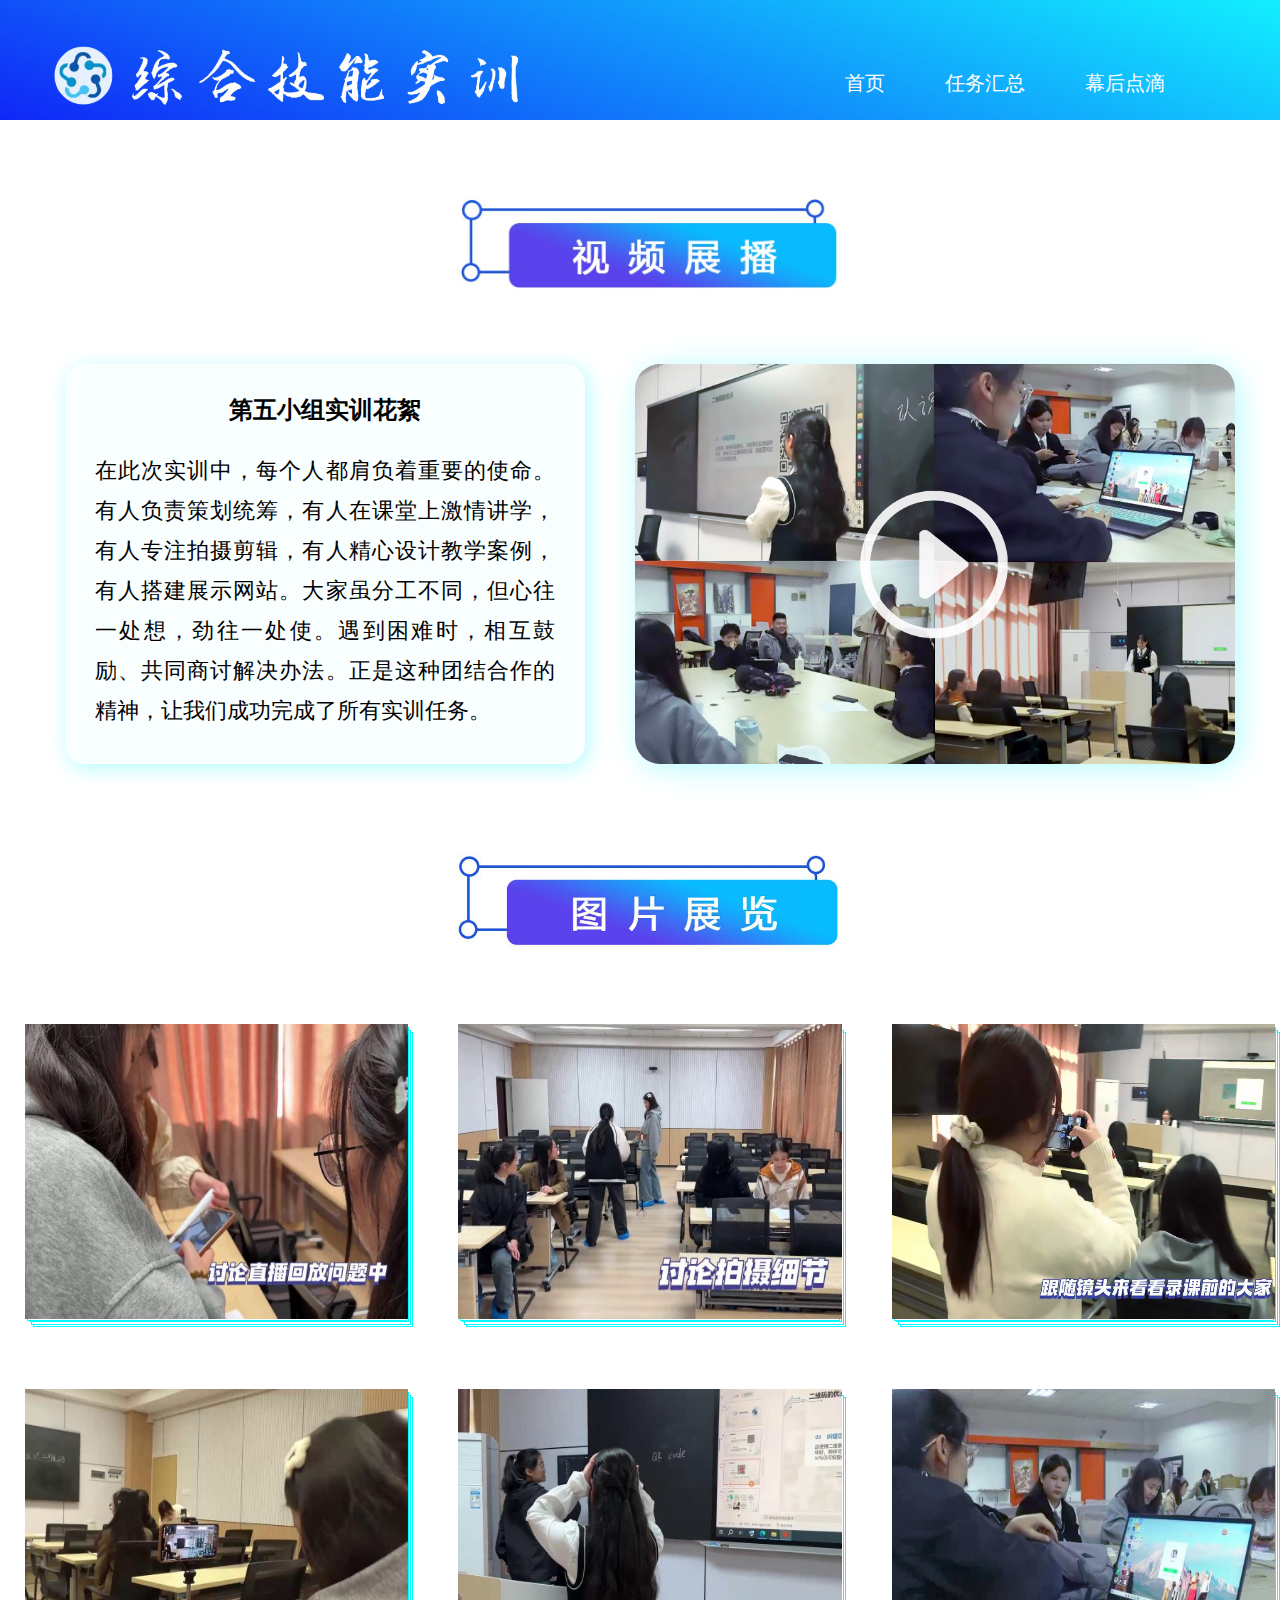
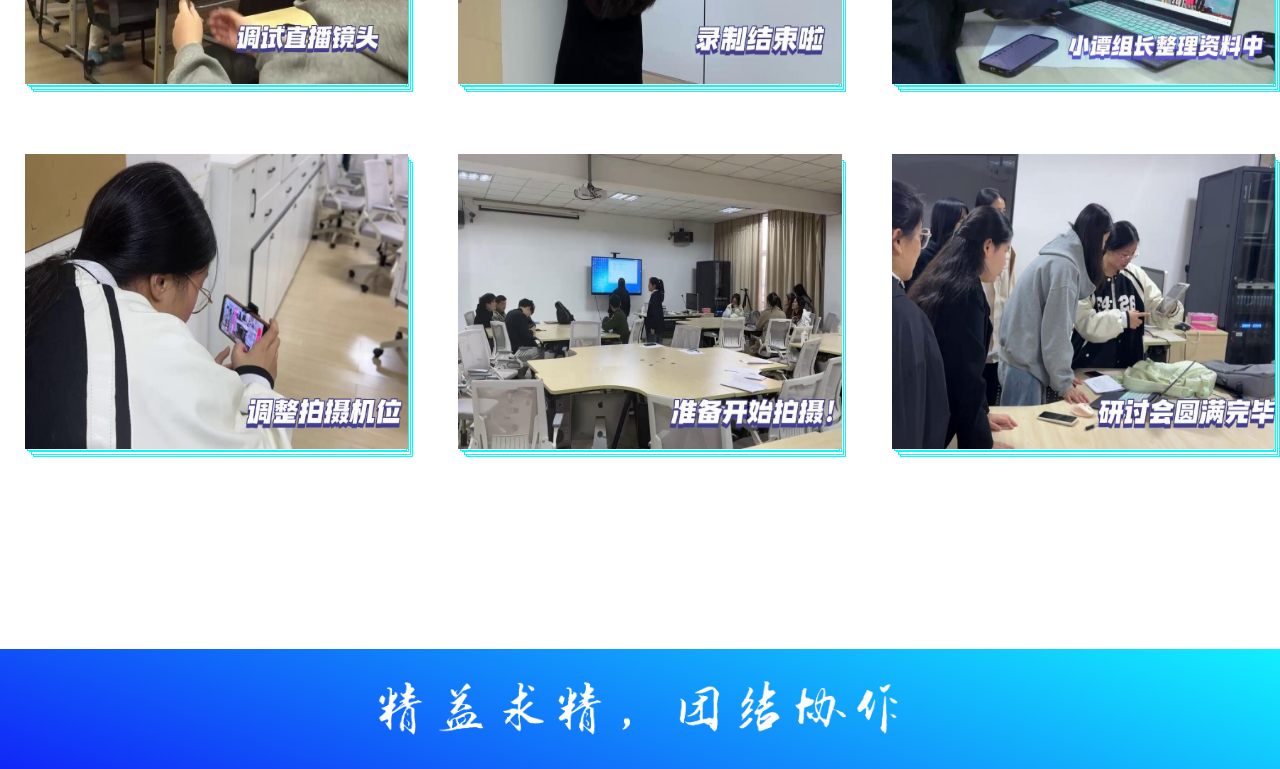
==== dongtai.html @ f9254ac7 "Add files via upload" ====
<!DOCTYPE html>
<html lang="en">

<head>
    <meta charset="UTF-8">
    <meta name="viewport" content="width=device-width, initial-scale=1.0">
    <title>幕后点滴</title>
    <link href="css/dongtai.css" rel="stylesheet" type="text/css">
</head>

<body>
    <div class="header">
        <a href="index.html" target="_blank"><img src="imgs/loge.png" height="80px"></a>

        <ul class="daohang">
            <li><a href="index.html">首页</a></li>
            <li><a href="renwu.html">任务汇总</a></li>
            <li><a href="dongtai.html">幕后点滴</a></li>

        </ul>
    </div>
    <div class="shipin banxin">
        <div class="shiping ">
            <p><img src="imgs/tubiao5.jpg" width="400px"></p>
            <div class="zuo">
                <h2>第五小组实训花絮
                </h2>
                <p>在此次实训中，每个人都肩负着重要的使命。有人负责策划统筹，有人在课堂上激情讲学，有人专注拍摄剪辑，有人精心设计教学案例，有人搭建展示网站。大家虽分工不同，但心往一处想，劲往一处使。遇到困难时，相互鼓励、共同商讨解决办法。正是这种团结合作的精神，让我们成功完成了所有实训任务。
                </p>
            </div>

            <div class="you">
                <a href=" https://pan.baidu.com/s/14K68lCdaCd3SUnsoBAt7fw?pwd=cfx8" target="_blank"><img
                        src="imgs/ship3.jpg" width="600px" height="400px"></a>
            </div>
        </div>

    </div>
    <div class="tupian banxin">
        <p><img src="imgs/tubiao6.jpg" width="390px"></p>
        <div class="container">
            <div class="item">
                <span class="border"></span>
                <span class="border"></span>
                <span class="border"></span>
                <span class="border"></span>
                <img src="imgs/huaxu (1).jpg" onclick="window.open(this.src)">
            </div>
            <div class="item">
                <span class="border"></span>
                <span class="border"></span>
                <span class="border"></span>
                <span class="border"></span>
                <img src="imgs/huaxu (2).jpg" onclick="window.open(this.src)">
            </div>
            <div class="item">
                <span class="border"></span>
                <span class="border"></span>
                <span class="border"></span>
                <span class="border"></span>
                <img src="imgs/huaxu (3).jpg" onclick="window.open(this.src)">
            </div>
        </div>
        <div class="container">
            <div class="item">
                <span class="border"></span>
                <span class="border"></span>
                <span class="border"></span>
                <span class="border"></span>
                <img src="imgs/huaxu (4).jpg" onclick="window.open(this.src)">
            </div>
            <div class="item">
                <span class="border"></span>
                <span class="border"></span>
                <span class="border"></span>
                <span class="border"></span>
                <img src="imgs/huaxu (5).jpg" onclick="window.open(this.src)">
            </div>
            <div class="item">
                <span class="border"></span>
                <span class="border"></span>
                <span class="border"></span>
                <span class="border"></span>
                <img src="imgs/huaxu (6).jpg" onclick="window.open(this.src)">
            </div>
        </div>
        <div class="container">
            <div class="item">
                <span class="border"></span>
                <span class="border"></span>
                <span class="border"></span>
                <span class="border"></span>
                <img src="imgs/huaxu (7).jpg" onclick="window.open(this.src)">
            </div>
            <div class="item">
                <span class="border"></span>
                <span class="border"></span>
                <span class="border"></span>
                <span class="border"></span>
                <img src="imgs/huaxu (8).jpg" onclick="window.open(this.src)">
            </div>
            <div class="item">
                <span class="border"></span>
                <span class="border"></span>
                <span class="border"></span>
                <span class="border"></span>
                <img src="imgs/huaxu (9).jpg" onclick="window.open(this.src)">
            </div>
        </div>
    </div>
    <div class="footer">
        <img src="imgs/ditu.png">
    </div>
</body>

</html>
---- css/dongtai.css ----
@charset "utf-8";

* {
    margin: 0px;
    padding: 0px;
    box-sizing: border-box;
    font-family: 思源黑体;

}


li {
    list-style: none;
}

a {
    text-decoration: none;
    color: black;
}

a:hover {
    text-decoration: none;
}

/*版心*/
.banxin {
    margin: 0 auto;
    width: 1300px;
}

/*头部*/
.header {
    padding: 35px;
    height: 120px;
    background: linear-gradient(200deg, #12efff, #1027f7);

}

/* 导航 */
.daohang {
    display: inline-block;
    float: right;
    position: relative;
    right: 50px;
}

.daohang li {
    float: left;
    /* width: 150px; */
    text-align: center;
    margin: 35px 0px;
    list-style: none;
    font: normal 500 20px 微软雅黑;
}

.daohang a {
    margin: 30px;
    color: white;
    text-decoration: none;
}

.daohang a:hover {
    color: rgb(50, 4, 255);

}



/* 视频 */

.shipin {
    margin-top: 70px;
    height: 570px;
}

.shiping>p {
    text-align: center;
    line-height: 100px;

}

.zuo {
    text-align: center;
    padding: 30px;
    margin: 20px 0px 0px 65px;
    width: 520px;
    height: 400px;
    float: left;
    background-color: #f9feff;
    box-shadow: 3px 4px 20px rgba(0, 242, 255, 0.3);
    border-radius: 20px;

}

.zuo P {
    text-align: justify;
    padding-top: 25px;
    line-height: 40px;
    font-size: 22px;
}

.you {
    margin: 20px 60px 0px 50px;
    width: 600px;
    height: 400px;
    background: #fff;
    float: left;

}

.you img {
    border-radius: 25px;
    box-shadow: 4px 4px 30px rgba(0, 242, 255, 0.3);
}

.you:hover img {
    transform: rotate(3deg);
    box-shadow: 4px 4px 30px rgba(0, 30, 255, 0.3);

}

/* 图片 */
.tupian {
    margin-top: 90px;
}

.tupian>p {
    text-align: center;

}


.container {
    margin-top: 70px;
    /* 弹性布局 默认水平排列 */
    display: flex;
}

.item {
    width: 390px;
    height: 295px;
    margin: 0 25px;
    position: relative;
}

.item img {
    width: 100%;
    height: 100%;
    position: absolute;
    /* 过渡效果：时长 贝塞尔曲线 */
    transition: 0.3s cubic-bezier(0.55, 0.055, 0.675, 0.19);
}

.item .border {
    position: absolute;
    top: 0;
    left: 0;
    width: 380px;
    height: 295px;
    border: 1px solid #00fefe;
    background-color: #ffffff;
    transition: 0.3s cubic-bezier(0.55, 0.055, 0.675, 0.19);
}

/* 分别设置各个边框的位置 */
.item .border:nth-child(1) {
    top: 8px;
    left: 8px;
}

.item .border:nth-child(2) {
    top: 6px;
    left: 6px;
}

.item .border:nth-child(3) {
    top: 3px;
    left: 4px;
}

.item .border:nth-child(4) {
    top: 2px;
    left: 2px;
}

.item:hover img,
.item:hover .border {
    /* 悬停加阴影 */
    box-shadow: 1px 2px 10px rgba(0, 242, 255, 0.63);
}

/* 分别设置悬停时图片和各个边框的旋转角度 */
.item:hover img {
    transform: rotate(3deg);
}

.item:hover .border:nth-child(1) {
    transform: rotate(18deg);
}

.item:hover .border:nth-child(2) {
    transform: rotate(7deg);
}

.item:hover .border:nth-child(3) {
    transform: rotate(-7deg);
}

.item:hover .border:nth-child(4) {
    transform: rotate(-15deg);
}


/* 底部 */
.footer {
    margin-top: 200px;
    display: flex;
    justify-content: center;
    align-items: center;
    height: 120px;
    background: linear-gradient(200deg, #12efff, #1027f7);

}

.footer img {
    width: 550px;
}
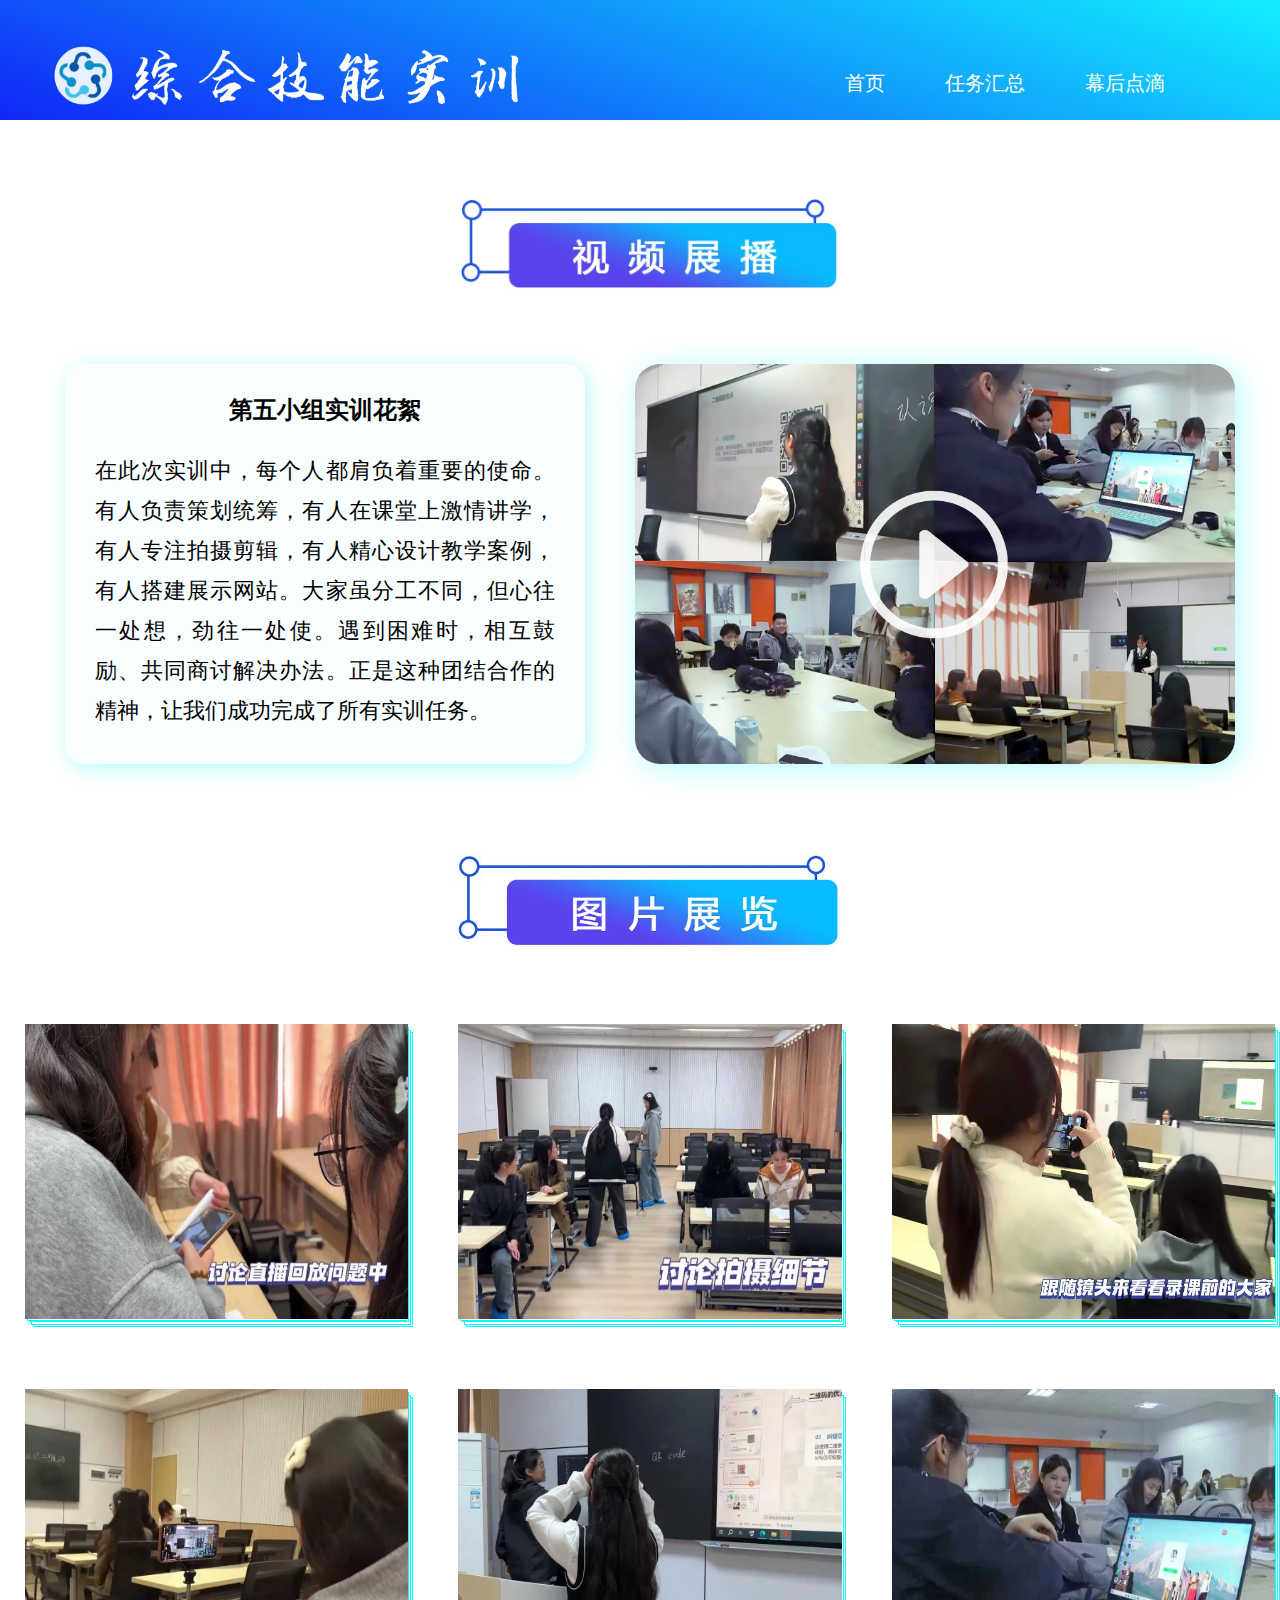
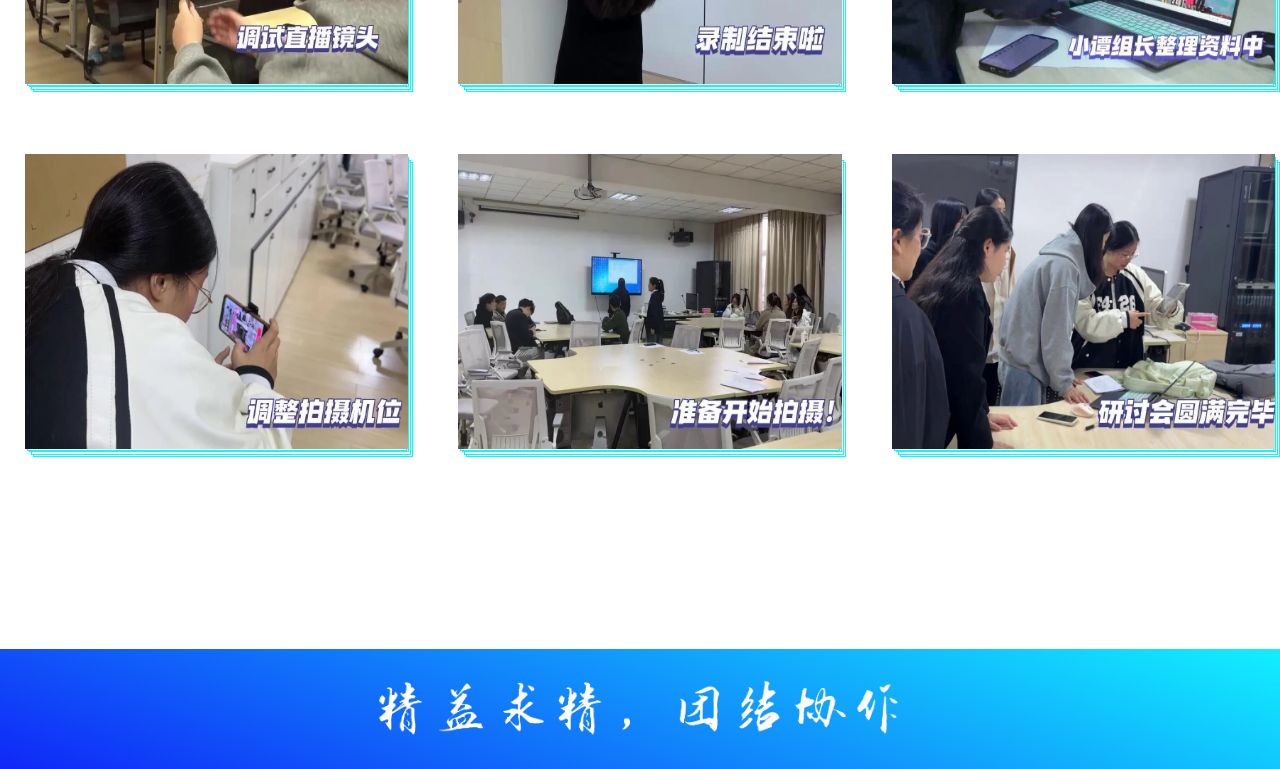
==== commit eff99e27: "Add files via upload" ====
--- a/dongtai.html
+++ b/dongtai.html
@@ -44,21 +44,21 @@
                 <span class="border"></span>
                 <span class="border"></span>
                 <span class="border"></span>
-                <img src="imgs/huaxu (1).jpg" onclick="window.open(this.src)">
+                <img src="imgs/huaxu (1).webp" onclick="window.open(this.src)">
             </div>
             <div class="item">
                 <span class="border"></span>
                 <span class="border"></span>
                 <span class="border"></span>
                 <span class="border"></span>
-                <img src="imgs/huaxu (2).jpg" onclick="window.open(this.src)">
+                <img src="imgs/huaxu (2).webp" onclick="window.open(this.src)">
             </div>
             <div class="item">
                 <span class="border"></span>
                 <span class="border"></span>
                 <span class="border"></span>
                 <span class="border"></span>
-                <img src="imgs/huaxu (3).jpg" onclick="window.open(this.src)">
+                <img src="imgs/huaxu (3).webp" onclick="window.open(this.src)">
             </div>
         </div>
         <div class="container">
@@ -67,21 +67,21 @@
                 <span class="border"></span>
                 <span class="border"></span>
                 <span class="border"></span>
-                <img src="imgs/huaxu (4).jpg" onclick="window.open(this.src)">
+                <img src="imgs/huaxu (4).webp" onclick="window.open(this.src)">
             </div>
             <div class="item">
                 <span class="border"></span>
                 <span class="border"></span>
                 <span class="border"></span>
                 <span class="border"></span>
-                <img src="imgs/huaxu (5).jpg" onclick="window.open(this.src)">
+                <img src="imgs/huaxu (5).webp" onclick="window.open(this.src)">
             </div>
             <div class="item">
                 <span class="border"></span>
                 <span class="border"></span>
                 <span class="border"></span>
                 <span class="border"></span>
-                <img src="imgs/huaxu (6).jpg" onclick="window.open(this.src)">
+                <img src="imgs/huaxu (6).webp" onclick="window.open(this.src)">
             </div>
         </div>
         <div class="container">
@@ -90,21 +90,21 @@
                 <span class="border"></span>
                 <span class="border"></span>
                 <span class="border"></span>
-                <img src="imgs/huaxu (7).jpg" onclick="window.open(this.src)">
+                <img src="imgs/huaxu (7).webp" onclick="window.open(this.src)">
             </div>
             <div class="item">
                 <span class="border"></span>
                 <span class="border"></span>
                 <span class="border"></span>
                 <span class="border"></span>
-                <img src="imgs/huaxu (8).jpg" onclick="window.open(this.src)">
+                <img src="imgs/huaxu (8).webp" onclick="window.open(this.src)">
             </div>
             <div class="item">
                 <span class="border"></span>
                 <span class="border"></span>
                 <span class="border"></span>
                 <span class="border"></span>
-                <img src="imgs/huaxu (9).jpg" onclick="window.open(this.src)">
+                <img src="imgs/huaxu (9).webp" onclick="window.open(this.src)">
             </div>
         </div>
     </div>
